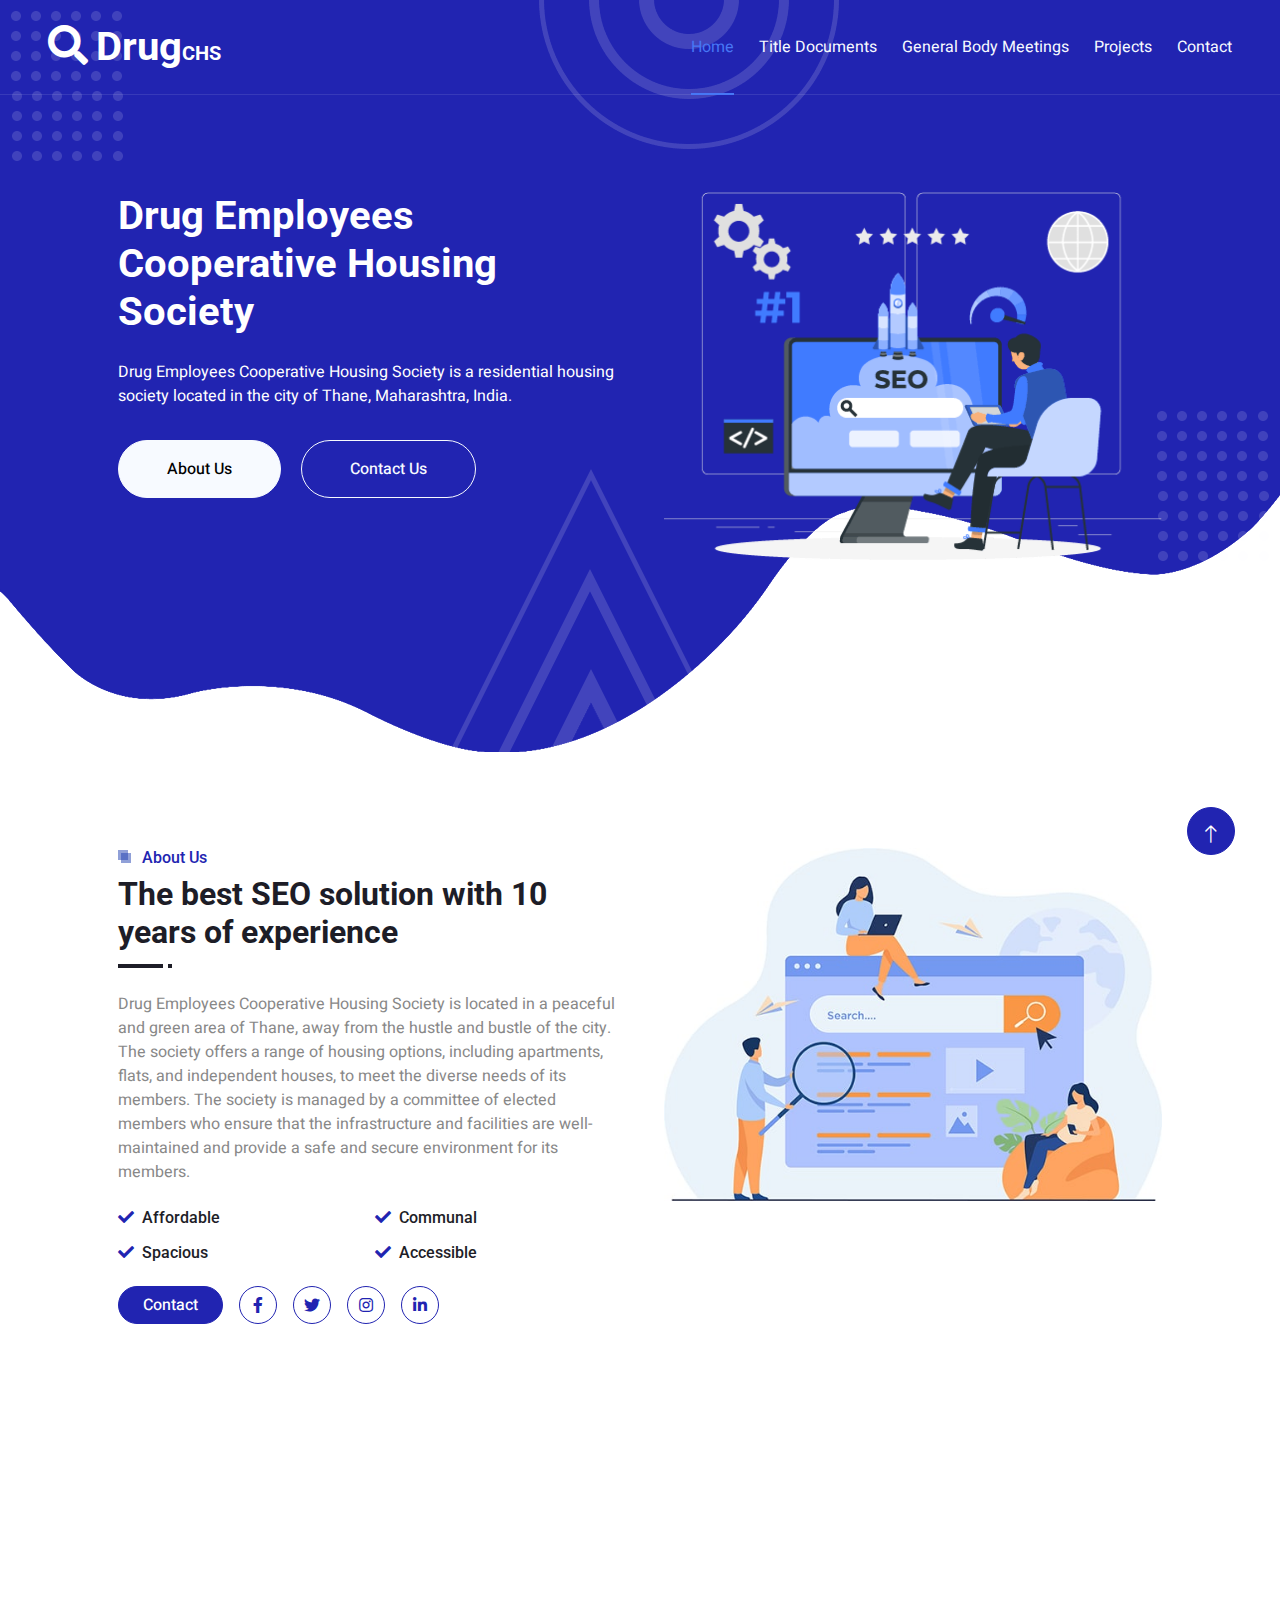
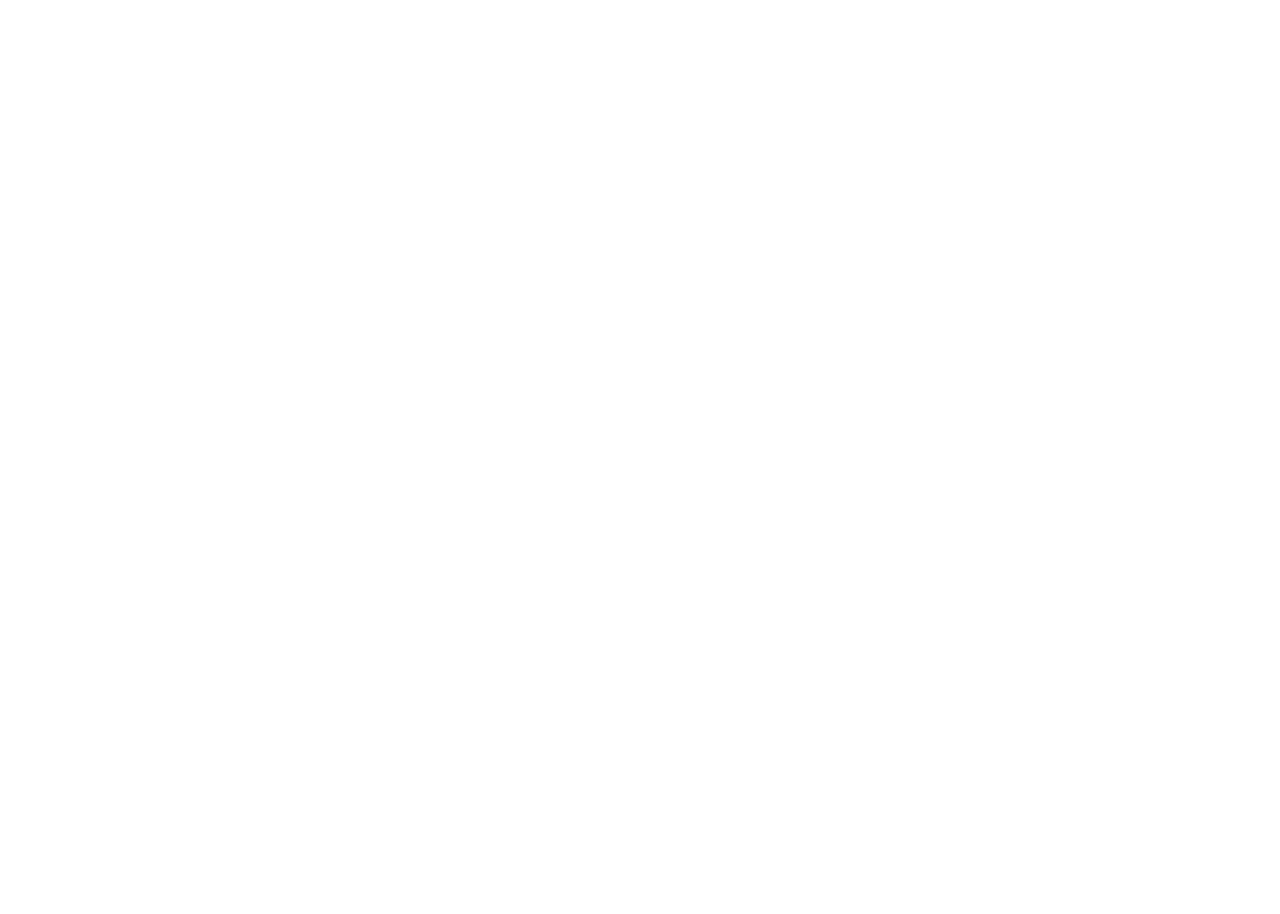
==== index.html @ ee4dd3ac "Initial commit" ====
<!DOCTYPE html>
<html lang="en">

<head>
    <meta charset="utf-8">
    <title>Drug Employees CHS</title>
    <meta content="width=device-width, initial-scale=1.0" name="viewport">
    <meta content="" name="keywords">
    <meta content="" name="description">

    <!-- Favicon -->
    <link href="img/favicon.ico" rel="icon">

    <!-- Google Web Fonts -->
    <link rel="preconnect" href="https://fonts.googleapis.com">
    <link rel="preconnect" href="https://fonts.gstatic.com" crossorigin>
    <link href="https://fonts.googleapis.com/css2?family=Heebo:wght@400;500&family=Roboto:wght@400;500;700&display=swap" rel="stylesheet">

    <!-- Icon Font Stylesheet -->
    <link href="https://cdnjs.cloudflare.com/ajax/libs/font-awesome/5.10.0/css/all.min.css" rel="stylesheet">
    <link href="https://cdn.jsdelivr.net/npm/bootstrap-icons@1.4.1/font/bootstrap-icons.css" rel="stylesheet">

    <!-- Libraries Stylesheet -->
    <link href="lib/animate/animate.min.css" rel="stylesheet">
    <link href="lib/owlcarousel/assets/owl.carousel.min.css" rel="stylesheet">
    <link href="lib/lightbox/css/lightbox.min.css" rel="stylesheet">

    <!-- Customized Bootstrap Stylesheet -->
    <link href="css/bootstrap.min.css" rel="stylesheet">

    <!-- Template Stylesheet -->
    <link href="css/style.css" rel="stylesheet">
</head>

<body>
    <div class="container-xxl bg-white p-0">
        <!-- Spinner Start -->
        <div id="spinner" class="show bg-white position-fixed translate-middle w-100 vh-100 top-50 start-50 d-flex align-items-center justify-content-center">
            <div class="spinner-grow text-primary" style="width: 3rem; height: 3rem;" role="status">
                <span class="sr-only">Loading...</span>
            </div>
        </div>
        <!-- Spinner End -->


        <!-- Navbar & Hero Start -->
        <div class="container-xxl position-relative p-0">
            <nav class="navbar navbar-expand-lg navbar-light px-4 px-lg-5 py-3 py-lg-0">
                <a href="" class="navbar-brand p-0">
                    <h1 class="m-0"><i class="fa fa-search me-2"></i>Drug<span class="fs-5">CHS</span></h1>
                    <!-- <img src="img/logo.png" alt="Logo"> -->
                </a>
                <button class="navbar-toggler" type="button" data-bs-toggle="collapse" data-bs-target="#navbarCollapse">
                    <span class="fa fa-bars"></span>
                </button>
                <div class="collapse navbar-collapse" id="navbarCollapse">
                    <div class="navbar-nav ms-auto py-0">
                        <a href="index.html" class="nav-item nav-link active">Home</a>
                        <a href="titledocs.html" class="nav-item nav-link">Title Documents</a>
                        <a href="generalBodyMeetings.html" class="nav-item nav-link">General Body Meetings</a>
                        <a href="projects.html" class="nav-item nav-link">Projects</a>
                        <a href="contact.html" class="nav-item nav-link">Contact</a>
                    </div>
                </div>
            </nav>

            <div class="container-xxl py-5 bg-primary hero-header mb-5">
                <div class="container my-5 py-5 px-lg-5">
                    <div class="row g-5 py-5">
                        <div class="col-lg-6 text-center text-lg-start">
                            <h1 class="text-white mb-4 animated zoomIn">Drug Employees Cooperative Housing Society</h1>
                            <p class="text-white pb-3 animated zoomIn">Drug Employees Cooperative Housing Society is a residential housing society located in the city of Thane, Maharashtra, India.</p>
                            <a href="#about" class="btn btn-light py-sm-3 px-sm-5 rounded-pill me-3 animated slideInLeft">About Us</a>
                            <a href="contact.html" class="btn btn-outline-light py-sm-3 px-sm-5 rounded-pill animated slideInRight">Contact Us</a>
                        </div>
                        <div class="col-lg-6 text-center text-lg-start">
                            <img class="img-fluid" src="img/hero.png" alt="">
                        </div>
                    </div>
                </div>
            </div>
        </div>
        <!-- Navbar & Hero End -->

        <!-- About Start -->
        <div class="container-xxl py-5" id="about">
            <div class="container px-lg-5">
                <div class="row g-5">
                    <div class="col-lg-6 wow fadeInUp" data-wow-delay="0.1s">
                        <div class="section-title position-relative mb-4 pb-2">
                            <h6 class="position-relative text-primary ps-4">About Us</h6>
                            <h2 class="mt-2">The best SEO solution with 10 years of experience</h2>
                        </div>
                        <p class="mb-4">
                            Drug Employees Cooperative Housing Society is located in a peaceful and green area of Thane, away from the hustle and bustle of the city. The society offers a range of housing options, including apartments, flats, and independent houses, to meet the diverse
                            needs of its members. The society is managed by a committee of elected members who ensure that the infrastructure and facilities are well-maintained and provide a safe and secure environment for its members.
                        </p>
                        <div class="row g-3">
                            <div class="col-sm-6">
                                <h6 class="mb-3"><i class="fa fa-check text-primary me-2"></i>Affordable</h6>
                                <h6 class="mb-0"><i class="fa fa-check text-primary me-2"></i>Spacious</h6>
                            </div>
                            <div class="col-sm-6">
                                <h6 class="mb-3"><i class="fa fa-check text-primary me-2"></i>Communal</h6>
                                <h6 class="mb-0"><i class="fa fa-check text-primary me-2"></i>Accessible</h6>
                            </div>
                        </div>
                        <div class="d-flex align-items-center mt-4">
                            <a class="btn btn-primary rounded-pill px-4 me-3" href="contact.html">Contact</a>
                            <a class="btn btn-outline-primary btn-square me-3" href=""><i class="fab fa-facebook-f"></i></a>
                            <a class="btn btn-outline-primary btn-square me-3" href=""><i class="fab fa-twitter"></i></a>
                            <a class="btn btn-outline-primary btn-square me-3" href=""><i class="fab fa-instagram"></i></a>
                            <a class="btn btn-outline-primary btn-square" href=""><i class="fab fa-linkedin-in"></i></a>
                        </div>
                    </div>
                    <div class="col-lg-6">
                        <img class="img-fluid wow zoomIn" data-wow-delay="0.5s" src="img/about.jpg">
                    </div>
                </div>
            </div>
        </div>
        <!-- About End -->

        <!-- Testimonial Start -->
        <div class="container-xxl bg-primary testimonial py-5 my-5 wow fadeInUp" data-wow-delay="0.1s">
            <div class="container py-5 px-lg-5">
                <div class="owl-carousel testimonial-carousel">
                    <div class="testimonial-item bg-transparent border rounded text-white p-4 image" style="height: 350px;">
                        <img class="rounded" src="img/housing/house1.jpeg" alt="house1" height="300px">
                    </div>
                    <div class="testimonial-item bg-transparent border rounded text-white p-4 image" style="height: 350px;">
                        <img class="rounded" src="img/housing/house2.jpeg" alt="house2" height="300px">
                    </div>
                    <div class="testimonial-item bg-transparent border rounded text-white p-4 image" style="height: 350px;">
                        <img class="rounded" src="img/housing/house3.jpeg" alt="house3" height="300px">
                    </div>
                    <div class="testimonial-item bg-transparent border rounded text-white p-4 image" style="height: 350px;">
                        <img class="rounded" src="img/housing/house4.jpeg" alt="house4" height="300px">
                    </div>
                    <div class="testimonial-item bg-transparent border rounded text-white p-4 image" style="height: 350px;">
                        <img class="rounded" src="img/housing/house5.jpeg" alt="house5" height="300px">
                    </div>
                    <div class="testimonial-item bg-transparent border rounded text-white p-4 image" style="height: 350px;">
                        <img class="rounded" src="img/housing/house6.jpeg" alt="house6" height="300px">
                    </div>
                    <div class="testimonial-item bg-transparent border rounded text-white p-4 image" style="height: 350px;">
                        <img class="rounded" src="img/housing/house7.jpeg" alt="house7" height="300px">
                    </div>
                    <div class="testimonial-item bg-transparent border rounded text-white p-4 image" style="height: 350px;">
                        <img class="rounded" src="img/housing/house8.jpeg" alt="house8" height="300px">
                    </div>
                    <div class="testimonial-item bg-transparent border rounded text-white p-4 image" style="height: 350px;">
                        <img class="rounded" src="img/housing/house9.jpeg" alt="house9" height="300px">
                    </div>
                    <div class="testimonial-item bg-transparent border rounded text-white p-4 image" style="height: 350px;">
                        <img class="rounded" src="img/housing/house10.jpeg" alt="house10" height="300px">
                    </div>
                    <div class="testimonial-item bg-transparent border rounded text-white p-4 image" style="height: 350px;">
                        <img class="rounded" src="img/housing/house11.jpeg" alt="house11" height="300px">
                    </div>
                    <div class="testimonial-item bg-transparent border rounded text-white p-4 image" style="height: 350px;">
                        <img class="rounded" src="img/housing/house12.jpeg" alt="house12" height="300px">
                    </div>
                </div>
            </div>
        </div>
        <!-- Testimonial End -->

        <!-- Footer Start -->
        <div class="container-fluid bg-primary text-light footer mt-5 pt-5 wow fadeIn" data-wow-delay="0.1s">
            <div class="container py-5 px-lg-5">
                <div class="row g-5">
                    <div class="col-md-6 col-lg-3">
                        <h5 class="text-white mb-4">Get In Touch</h5>
                        <p><i class="fa fa-map-marker-alt me-3"></i>Drug Employees CHSL, Thane 1st Pokhran Road, Jekegram P.O. Thane (W) 400606</p>
                        <p><i class="fa fa-phone-alt me-3"></i>+91 8850503260</p>
                        <p><i class="fa fa-envelope me-3"></i>drugchs1983@gmail.com</p>
                        <div class="d-flex pt-2">
                            <a class="btn btn-outline-light btn-social" href=""><i class="fab fa-twitter"></i></a>
                            <a class="btn btn-outline-light btn-social" href=""><i class="fab fa-facebook-f"></i></a>
                            <a class="btn btn-outline-light btn-social" href=""><i class="fab fa-youtube"></i></a>
                            <a class="btn btn-outline-light btn-social" href=""><i class="fab fa-instagram"></i></a>
                            <a class="btn btn-outline-light btn-social" href=""><i class="fab fa-linkedin-in"></i></a>
                        </div>
                    </div>
                    <div class="col-md-6 col-lg-3">
                        <h5 class="text-white mb-4">Popular Link</h5>
                        <a class="btn btn-link" href="index.html">Home</a>
                        <a class="btn btn-link" href="titledocs.html">Title Documents</a>
                        <a class="btn btn-link" href="generalBodyMeetings.html">General Body Meetings</a>
                        <a class="btn btn-link" href="projects.html">Projects</a>
                        <a class="btn btn-link" href="contact.html">Contact Us</a>
                    </div>
                    <div class="col-md-6 col-lg-3">
                        <h5 class="text-white mb-4">Photo Gallery</h5>
                        <div class="row g-2">
                            <div class="col-4">
                                <img class="img-fluid" src="img/housing/house1.jpeg" alt="Image">
                            </div>
                            <div class="col-4">
                                <img class="img-fluid" src="img/housing/house7.jpeg" alt="Image">
                            </div>
                            <div class="col-4">
                                <img class="img-fluid" src="img/housing/house3.jpeg" alt="Image">
                            </div>
                            <div class="col-4">
                                <img class="img-fluid" src="img/housing/house8.jpeg" alt="Image">
                            </div>
                            <div class="col-4">
                                <img class="img-fluid" src="img/housing/house5.jpeg" alt="Image">
                            </div>
                            <div class="col-4">
                                <img class="img-fluid" src="img/housing/house6.jpeg" alt="Image">
                            </div>
                        </div>
                    </div>
                </div>
            </div>
            <div class="container px-lg-5">
                <div class="copyright">
                    <div class="row">
                        <div class="col-md-6 text-center text-md-start mb-3 mb-md-0">
                            &copy; <a class="border-bottom" href="#">drugemployeeschs.com</a> , All Right Reserved. Designed By <a class="border-bottom" href="https://www.omkarbabrekar.com/">Omkar Babrekar</a>
                        </div>

                    </div>
                </div>
            </div>
        </div>
        <!-- Footer End -->


        <!-- Back to Top -->
        <a href="#" class="btn btn-lg btn-primary btn-lg-square back-to-top pt-2"><i class="bi bi-arrow-up"></i></a>
    </div>

    <!-- JavaScript Libraries -->
    <script src="https://code.jquery.com/jquery-3.4.1.min.js"></script>
    <script src="https://cdn.jsdelivr.net/npm/bootstrap@5.0.0/dist/js/bootstrap.bundle.min.js"></script>
    <script src="lib/wow/wow.min.js"></script>
    <script src="lib/easing/easing.min.js"></script>
    <script src="lib/waypoints/waypoints.min.js"></script>
    <script src="lib/owlcarousel/owl.carousel.min.js"></script>
    <script src="lib/isotope/isotope.pkgd.min.js"></script>
    <script src="lib/lightbox/js/lightbox.min.js"></script>

    <!-- Template Javascript -->
    <script src="js/main.js"></script>
</body>

</html>
---- css/style.css ----
/********** Template CSS **********/

:root {
    --primary: #2124B1;
    --secondary: #4777F5;
    --light: #F7FAFF;
    --dark: #1D1D27;
}


/*** Spinner ***/

#spinner {
    opacity: 0;
    visibility: hidden;
    transition: opacity .5s ease-out, visibility 0s linear .5s;
    z-index: 99999;
}

#spinner.show {
    transition: opacity .5s ease-out, visibility 0s linear 0s;
    visibility: visible;
    opacity: 1;
}

.back-to-top {
    position: fixed;
    display: none;
    right: 45px;
    bottom: 45px;
    z-index: 99;
}


/*** Heading ***/

h1,
h2,
h3,
.fw-bold {
    font-weight: 700 !important;
}

h4,
h5,
h6,
.fw-medium {
    font-weight: 500 !important;
}


/*** Button ***/

.btn {
    font-weight: 500;
    transition: .5s;
}

.btn-square {
    width: 38px;
    height: 38px;
}

.btn-sm-square {
    width: 32px;
    height: 32px;
}

.btn-lg-square {
    width: 48px;
    height: 48px;
}

.btn-square,
.btn-sm-square,
.btn-lg-square {
    padding: 0;
    display: flex;
    align-items: center;
    justify-content: center;
    font-weight: normal;
    border-radius: 50px;
}


/*** Navbar ***/

.navbar-light .navbar-nav .nav-link {
    position: relative;
    margin-left: 25px;
    padding: 35px 0;
    color: var(--light) !important;
    outline: none;
    transition: .5s;
}

.sticky-top.navbar-light .navbar-nav .nav-link {
    padding: 20px 0;
    color: var(--dark) !important;
}

.navbar-light .navbar-nav .nav-link:hover,
.navbar-light .navbar-nav .nav-link.active {
    color: var(--secondary) !important;
}

.navbar-light .navbar-brand h1 {
    color: #FFFFFF;
}

.navbar-light .navbar-brand img {
    max-height: 60px;
    transition: .5s;
}

.sticky-top.navbar-light .navbar-brand img {
    max-height: 45px;
}

@media (max-width: 991.98px) {
    .sticky-top.navbar-light {
        position: relative;
        background: #FFFFFF;
    }
    .navbar-light .navbar-collapse {
        margin-top: 15px;
        border-top: 1px solid #DDDDDD;
    }
    .navbar-light .navbar-nav .nav-link,
    .sticky-top.navbar-light .navbar-nav .nav-link {
        padding: 10px 0;
        margin-left: 0;
        color: var(--dark) !important;
    }
    .navbar-light .navbar-brand h1 {
        color: var(--primary);
    }
    .navbar-light .navbar-brand img {
        max-height: 45px;
    }
}

@media (min-width: 992px) {
    .navbar-light {
        position: absolute;
        width: 100%;
        top: 0;
        left: 0;
        border-bottom: 1px solid rgba(256, 256, 256, .1);
        z-index: 999;
    }
    .sticky-top.navbar-light {
        position: fixed;
        background: #FFFFFF;
    }
    .navbar-light .navbar-nav .nav-link::before {
        position: absolute;
        content: "";
        width: 0;
        height: 2px;
        bottom: -1px;
        left: 50%;
        background: var(--secondary);
        transition: .5s;
    }
    .navbar-light .navbar-nav .nav-link:hover::before,
    .navbar-light .navbar-nav .nav-link.active::before {
        width: 100%;
        left: 0;
    }
    .navbar-light .navbar-nav .nav-link.nav-contact::before {
        display: none;
    }
    .sticky-top.navbar-light .navbar-brand h1 {
        color: var(--primary);
    }
}


/*** Hero Header ***/

.hero-header {
    background: url(../img/bg-dot.png), url(../img/bg-dot.png), url(../img/bg-round.png), url(../img/bg-tree.png), url(../img/bg-bottom-hero.png);
    background-position: 10px 10px, bottom 190px right 10px, left 55% top -1px, left 45% bottom -1px, center bottom -1px;
    background-repeat: no-repeat;
}


/*** Section Title ***/

.section-title::before {
    position: absolute;
    content: "";
    width: 45px;
    height: 4px;
    bottom: 0;
    left: 0;
    background: var(--dark);
}

.section-title::after {
    position: absolute;
    content: "";
    width: 4px;
    height: 4px;
    bottom: 0;
    left: 50px;
    background: var(--dark);
}

.section-title.text-center::before {
    left: 50%;
    margin-left: -25px;
}

.section-title.text-center::after {
    left: 50%;
    margin-left: 25px;
}

.section-title h6::before,
.section-title h6::after {
    position: absolute;
    content: "";
    width: 10px;
    height: 10px;
    top: 2px;
    left: 0;
    background: rgba(33, 66, 177, .5);
}

.section-title h6::after {
    top: 5px;
    left: 3px;
}


/*** Service ***/

.service-item {
    position: relative;
    height: 350px;
    padding: 30px 25px;
    background: #FFFFFF;
    box-shadow: 0 0 45px rgba(0, 0, 0, .08);
    transition: .5s;
}

.service-item:hover {
    background: var(--primary);
}

.service-item .service-icon {
    margin: 0 auto 20px auto;
    width: 90px;
    height: 90px;
    display: flex;
    align-items: center;
    justify-content: center;
    color: var(--light);
    background: url(../img/icon-shape-primary.png) center center no-repeat;
    transition: .5s;
}

.service-item:hover .service-icon {
    color: var(--primary);
    background: url(../img/icon-shape-white.png);
}

.service-item h5,
.service-item p {
    transition: .5s;
}

.service-item:hover h5,
.service-item:hover p {
    color: var(--light);
}

.service-item a.btn {
    position: relative;
    display: flex;
    color: var(--primary);
    transition: .5s;
    z-index: 1;
}

.service-item:hover a.btn {
    color: var(--primary);
}

.service-item a.btn::before {
    position: absolute;
    content: "";
    width: 35px;
    height: 35px;
    top: 0;
    left: 0;
    border-radius: 35px;
    background: #DDDDDD;
    transition: .5s;
    z-index: -1;
}

.service-item:hover a.btn::before {
    width: 100%;
    background: var(--light);
}


/*** Testimonial ***/

.newsletter,
.testimonial {
    background: url(../img/bg-top.png), url(../img/bg-bottom.png);
    background-position: left top, right bottom;
    background-repeat: no-repeat;
}

.testimonial-carousel .owl-item .testimonial-item,
.testimonial-carousel .owl-item.center .testimonial-item * {
    transition: .5s;
}

.testimonial-carousel .owl-item.center .testimonial-item {
    background: var(--light) !important;
    border-color: var(--light);
}

.testimonial-carousel .owl-item.center .testimonial-item * {
    color: #888888;
}

.testimonial-carousel .owl-item.center .testimonial-item i {
    color: var(--primary) !important;
}

.testimonial-carousel .owl-item.center .testimonial-item h6 {
    color: var(--dark) !important;
}


/*** Team ***/

.team-item {
    position: relative;
    transition: .5s;
    z-index: 1;
}

.team-item::after {
    position: absolute;
    content: "";
    top: 3rem;
    right: 3rem;
    bottom: 0;
    left: 0;
    border-radius: 10px;
    background: #FFFFFF;
    box-shadow: 0 0 45px rgba(0, 0, 0, .1);
    transition: .5s;
    z-index: -1;
}

.team-item:hover::after {
    background: var(--primary);
}

.team-item h5,
.team-item small {
    transition: .5s;
}

.team-item:hover h5,
.team-item:hover small {
    color: var(--light);
}


/*** Project Portfolio ***/

#portfolio-flters .btn {
    position: relative;
    display: inline-block;
    margin: 10px 4px 0 4px;
    transition: .5s;
}

#portfolio-flters .btn::after {
    position: absolute;
    content: "";
    right: -1px;
    bottom: -1px;
    border-left: 20px solid transparent;
    border-right: 0 solid transparent;
    border-bottom: 50px solid #FFFFFF;
}

#portfolio-flters .btn:hover,
#portfolio-flters .btn.active {
    color: var(--light);
    background: var(--primary);
}

.portfolio-overlay {
    position: absolute;
    display: flex;
    flex-direction: column;
    justify-content: center;
    width: 100%;
    height: 100%;
    padding: 30px;
    top: 0;
    left: 0;
    background: var(--primary);
    transition: .5s;
    z-index: 1;
    opacity: 0;
}

.portfolio-item:hover .portfolio-overlay {
    opacity: 1;
}

.portfolio-item .btn {
    position: absolute;
    width: 90px;
    height: 90px;
    top: 0px;
    right: 0px;
    display: flex;
    align-items: center;
    justify-content: center;
    background: url(../img/icon-shape-white.png) center center no-repeat;
    border: none;
    transition: .5s;
    opacity: 0;
    z-index: 2;
}

.portfolio-item:hover .btn {
    opacity: 1;
    transition-delay: .15s;
}


/*** Footer ***/

.footer {
    background: url(../img/footer.png) center center no-repeat;
    background-size: contain;
}

.footer .btn.btn-social {
    margin-right: 5px;
    width: 40px;
    height: 40px;
    display: flex;
    align-items: center;
    justify-content: center;
    color: var(--light);
    border: 1px solid rgba(256, 256, 256, .1);
    border-radius: 40px;
    transition: .3s;
}

.footer .btn.btn-social:hover {
    color: var(--primary);
}

.footer .btn.btn-link {
    display: block;
    margin-bottom: 10px;
    padding: 0;
    text-align: left;
    color: var(--light);
    font-weight: normal;
    transition: .3s;
}

.footer .btn.btn-link::before {
    position: relative;
    content: "\f105";
    font-family: "Font Awesome 5 Free";
    font-weight: 900;
    margin-right: 10px;
}

.footer .btn.btn-link:hover {
    letter-spacing: 1px;
    box-shadow: none;
}

.footer .copyright {
    padding: 25px 0;
    font-size: 14px;
    border-top: 1px solid rgba(256, 256, 256, .1);
}

.footer .copyright a {
    color: var(--light);
}

.footer .footer-menu a {
    margin-right: 15px;
    padding-right: 15px;
    border-right: 1px solid rgba(255, 255, 255, .1);
}

.footer .footer-menu a:last-child {
    margin-right: 0;
    padding-right: 0;
    border-right: none;
}
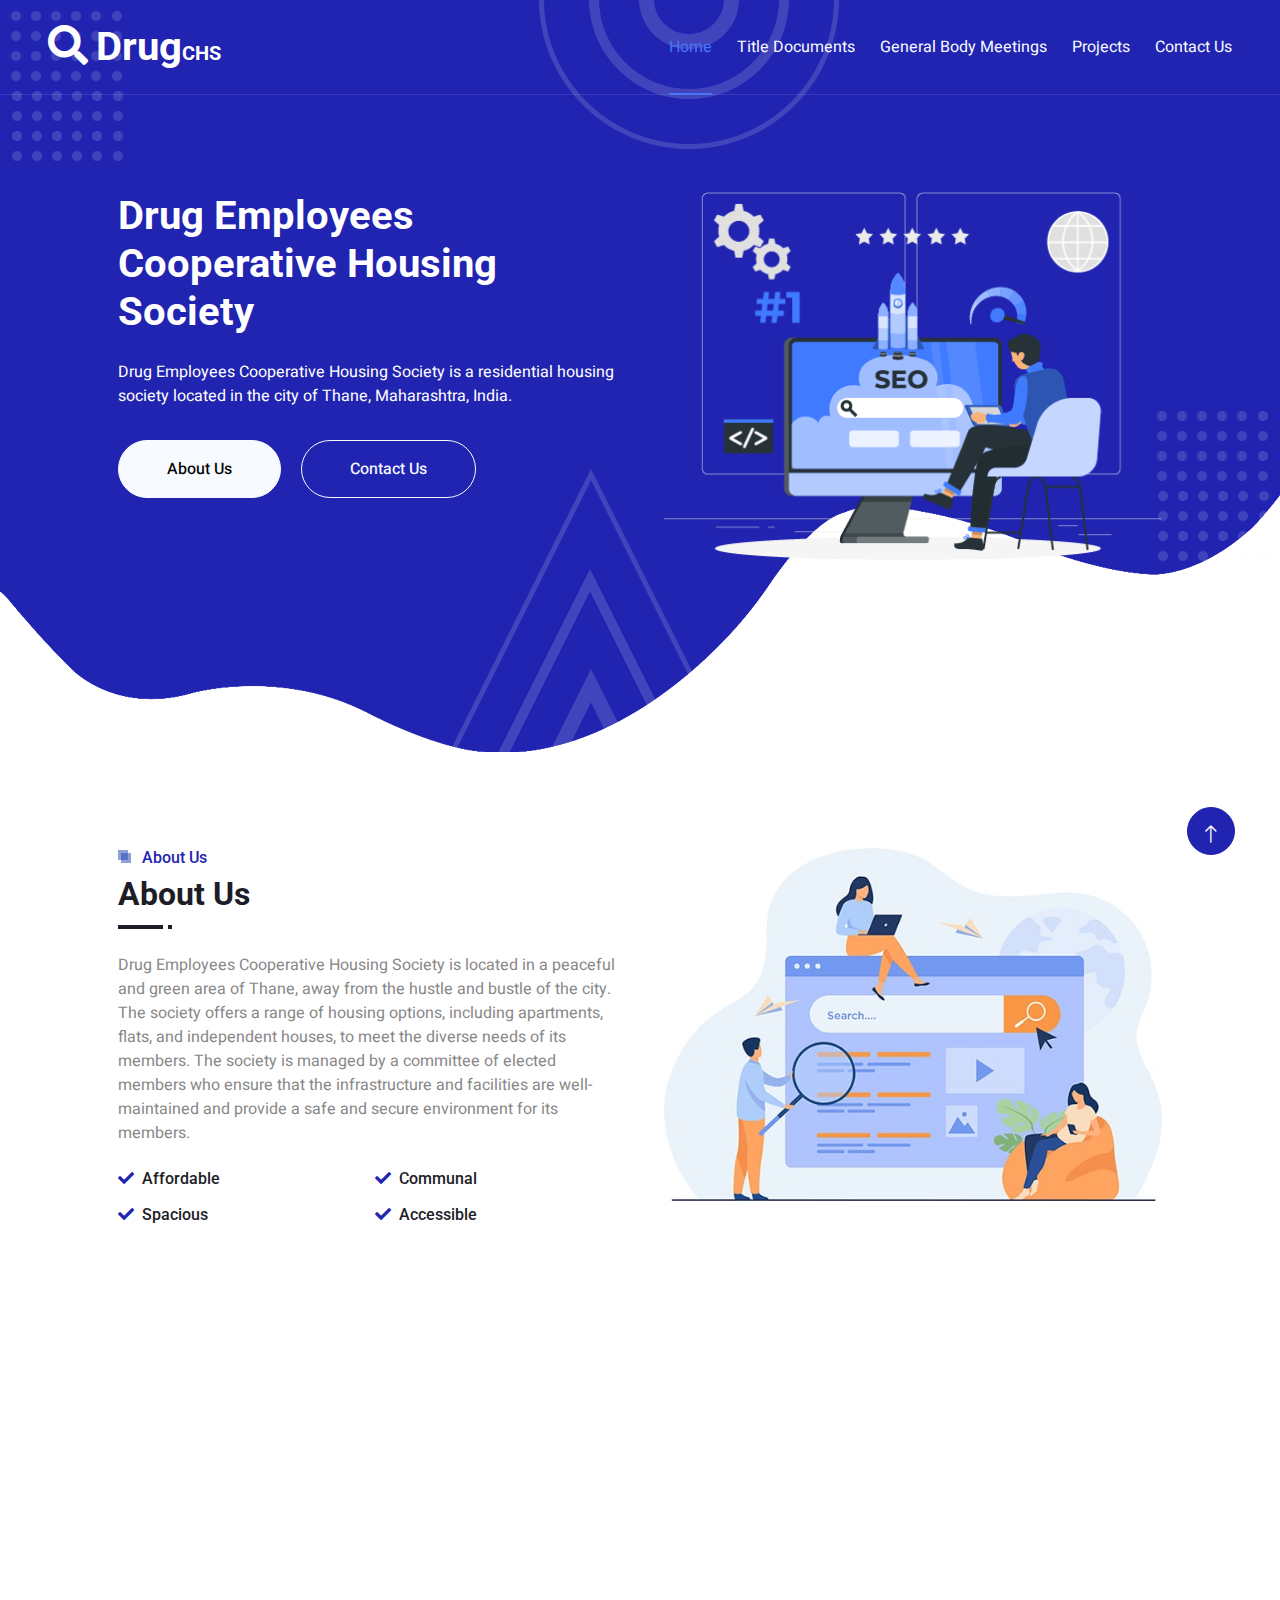
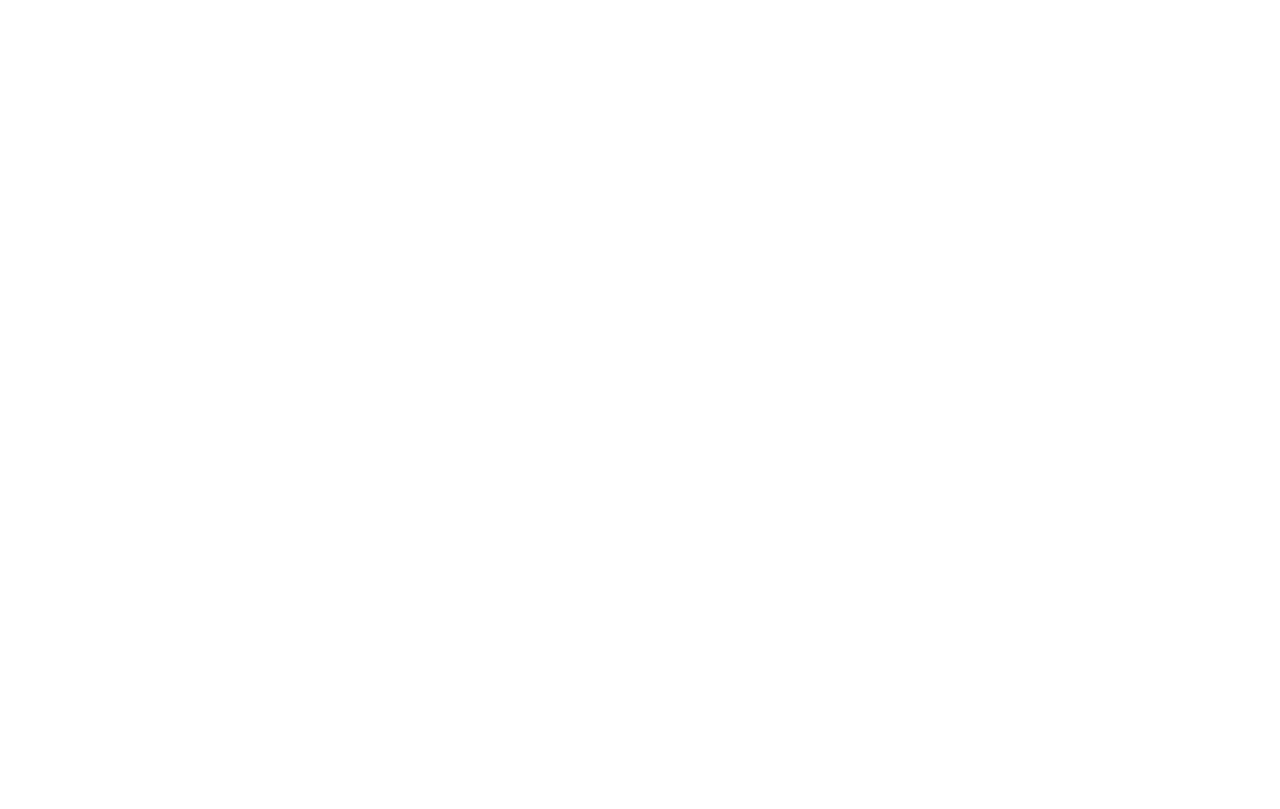
==== commit dfcc926e: "Second Iteration" ====
--- a/index.html
+++ b/index.html
@@ -59,7 +59,7 @@
                         <a href="titledocs.html" class="nav-item nav-link">Title Documents</a>
                         <a href="generalBodyMeetings.html" class="nav-item nav-link">General Body Meetings</a>
                         <a href="projects.html" class="nav-item nav-link">Projects</a>
-                        <a href="contact.html" class="nav-item nav-link">Contact</a>
+                        <a href="contact.html" class="nav-item nav-link">Contact Us</a>
                     </div>
                 </div>
             </nav>
@@ -89,7 +89,7 @@
                     <div class="col-lg-6 wow fadeInUp" data-wow-delay="0.1s">
                         <div class="section-title position-relative mb-4 pb-2">
                             <h6 class="position-relative text-primary ps-4">About Us</h6>
-                            <h2 class="mt-2">The best SEO solution with 10 years of experience</h2>
+                            <h2 class="mt-2">About Us</h2>
                         </div>
                         <p class="mb-4">
                             Drug Employees Cooperative Housing Society is located in a peaceful and green area of Thane, away from the hustle and bustle of the city. The society offers a range of housing options, including apartments, flats, and independent houses, to meet the diverse
@@ -105,13 +105,13 @@
                                 <h6 class="mb-0"><i class="fa fa-check text-primary me-2"></i>Accessible</h6>
                             </div>
                         </div>
-                        <div class="d-flex align-items-center mt-4">
+                        <!-- <div class="d-flex align-items-center mt-4">
                             <a class="btn btn-primary rounded-pill px-4 me-3" href="contact.html">Contact</a>
                             <a class="btn btn-outline-primary btn-square me-3" href=""><i class="fab fa-facebook-f"></i></a>
                             <a class="btn btn-outline-primary btn-square me-3" href=""><i class="fab fa-twitter"></i></a>
                             <a class="btn btn-outline-primary btn-square me-3" href=""><i class="fab fa-instagram"></i></a>
                             <a class="btn btn-outline-primary btn-square" href=""><i class="fab fa-linkedin-in"></i></a>
-                        </div>
+                        </div> -->
                     </div>
                     <div class="col-lg-6">
                         <img class="img-fluid wow zoomIn" data-wow-delay="0.5s" src="img/about.jpg">
@@ -125,94 +125,83 @@
         <div class="container-xxl bg-primary testimonial py-5 my-5 wow fadeInUp" data-wow-delay="0.1s">
             <div class="container py-5 px-lg-5">
                 <div class="owl-carousel testimonial-carousel">
-                    <div class="testimonial-item bg-transparent border rounded text-white p-4 image" style="height: 350px;">
-                        <img class="rounded" src="img/housing/house1.jpeg" alt="house1" height="300px">
-                    </div>
-                    <div class="testimonial-item bg-transparent border rounded text-white p-4 image" style="height: 350px;">
-                        <img class="rounded" src="img/housing/house2.jpeg" alt="house2" height="300px">
-                    </div>
-                    <div class="testimonial-item bg-transparent border rounded text-white p-4 image" style="height: 350px;">
-                        <img class="rounded" src="img/housing/house3.jpeg" alt="house3" height="300px">
-                    </div>
-                    <div class="testimonial-item bg-transparent border rounded text-white p-4 image" style="height: 350px;">
-                        <img class="rounded" src="img/housing/house4.jpeg" alt="house4" height="300px">
-                    </div>
-                    <div class="testimonial-item bg-transparent border rounded text-white p-4 image" style="height: 350px;">
-                        <img class="rounded" src="img/housing/house5.jpeg" alt="house5" height="300px">
-                    </div>
-                    <div class="testimonial-item bg-transparent border rounded text-white p-4 image" style="height: 350px;">
-                        <img class="rounded" src="img/housing/house6.jpeg" alt="house6" height="300px">
-                    </div>
-                    <div class="testimonial-item bg-transparent border rounded text-white p-4 image" style="height: 350px;">
-                        <img class="rounded" src="img/housing/house7.jpeg" alt="house7" height="300px">
-                    </div>
-                    <div class="testimonial-item bg-transparent border rounded text-white p-4 image" style="height: 350px;">
-                        <img class="rounded" src="img/housing/house8.jpeg" alt="house8" height="300px">
-                    </div>
-                    <div class="testimonial-item bg-transparent border rounded text-white p-4 image" style="height: 350px;">
-                        <img class="rounded" src="img/housing/house9.jpeg" alt="house9" height="300px">
-                    </div>
-                    <div class="testimonial-item bg-transparent border rounded text-white p-4 image" style="height: 350px;">
-                        <img class="rounded" src="img/housing/house10.jpeg" alt="house10" height="300px">
-                    </div>
-                    <div class="testimonial-item bg-transparent border rounded text-white p-4 image" style="height: 350px;">
-                        <img class="rounded" src="img/housing/house11.jpeg" alt="house11" height="300px">
-                    </div>
-                    <div class="testimonial-item bg-transparent border rounded text-white p-4 image" style="height: 350px;">
-                        <img class="rounded" src="img/housing/house12.jpeg" alt="house12" height="300px">
+                    <div class="testimonial-item bg-transparent border rounded text-white p-4 image" style="height: 400px;">
+                        <img class="rounded image-item" src="img/housing/house1.jpeg" alt="house1" height="350px">
+                    </div>
+                    <div class="testimonial-item bg-transparent border rounded text-white p-4 image" style="height: 400px;">
+                        <img class="rounded image-item" src="img/housing/house2.jpeg" alt="house2" height="350px">
+                    </div>
+                    <div class="testimonial-item bg-transparent border rounded text-white p-4 image" style="height: 400px;">
+                        <img class="rounded image-item" src="img/housing/house3.jpeg" alt="house3" height="350px">
+                    </div>
+                    <div class="testimonial-item bg-transparent border rounded text-white p-4 image" style="height: 400px;">
+                        <img class="rounded image-item" src="img/housing/house4.jpeg" alt="house4" height="350px">
+                    </div>
+                    <div class="testimonial-item bg-transparent border rounded text-white p-4 image" style="height: 400px;">
+                        <img class="rounded image-item" src="img/housing/house5.jpeg" alt="house5" height="350px">
+                    </div>
+                    <div class="testimonial-item bg-transparent border rounded text-white p-4 image" style="height: 400px;">
+                        <img class="rounded image-item" src="img/housing/house6.jpeg" alt="house6" height="350px">
+                    </div>
+                    <div class="testimonial-item bg-transparent border rounded text-white p-4 image" style="height: 400px;">
+                        <img class="rounded image-item" src="img/housing/house7.jpeg" alt="house7" height="350px">
+                    </div>
+                    <div class="testimonial-item bg-transparent border rounded text-white p-4 image" style="height: 400px;">
+                        <img class="rounded image-item" src="img/housing/house8.jpeg" alt="house8" height="350px">
+                    </div>
+                    <div class="testimonial-item bg-transparent border rounded text-white p-4 image" style="height: 400px;">
+                        <img class="rounded image-item" src="img/housing/house9.jpeg" alt="house9" height="350px">
+                    </div>
+                    <div class="testimonial-item bg-transparent border rounded text-white p-4 image" style="height: 400px;">
+                        <img class="rounded image-item" src="img/housing/house10.jpeg" alt="house10" height="350px">
+                    </div>
+                    <div class="testimonial-item bg-transparent border rounded text-white p-4 image" style="height: 400px;">
+                        <img class="rounded image-item" src="img/housing/house11.jpeg" alt="house11" height="350px">
+                    </div>
+                    <div class="testimonial-item bg-transparent border rounded text-white p-4 image" style="height: 400px;">
+                        <img class="rounded image-item" src="img/housing/house12.jpeg" alt="house12" height="350px">
                     </div>
                 </div>
             </div>
         </div>
         <!-- Testimonial End -->
+
+        <div id="myModal" class="modal">
+
+            <!-- The Close Button -->
+            <span class="close">&times;</span>
+
+            <!-- Modal Content (The Image) -->
+            <img class="modal-content" id="img01">
+
+            <!-- Modal Caption (Image Text) -->
+            <!-- <div id="caption"></div> -->
+        </div>
 
         <!-- Footer Start -->
         <div class="container-fluid bg-primary text-light footer mt-5 pt-5 wow fadeIn" data-wow-delay="0.1s">
             <div class="container py-5 px-lg-5">
                 <div class="row g-5">
-                    <div class="col-md-6 col-lg-3">
+                    <div class="col-md-6 col-lg-6">
                         <h5 class="text-white mb-4">Get In Touch</h5>
                         <p><i class="fa fa-map-marker-alt me-3"></i>Drug Employees CHSL, Thane 1st Pokhran Road, Jekegram P.O. Thane (W) 400606</p>
-                        <p><i class="fa fa-phone-alt me-3"></i>+91 8850503260</p>
-                        <p><i class="fa fa-envelope me-3"></i>drugchs1983@gmail.com</p>
-                        <div class="d-flex pt-2">
+                        <p><i class="fa fa-phone-alt me-3"></i><a style="color: white;" href="tel:+918850503260">+91 8850503260</a></p>
+                        <p><i class="fa fa-envelope me-3"></i><a style="color: white;" href="mailto:drugchs1983@gmail.com">drugchs1983@gmail.com</a></p>
+                        <!-- <div class="d-flex pt-2">
                             <a class="btn btn-outline-light btn-social" href=""><i class="fab fa-twitter"></i></a>
                             <a class="btn btn-outline-light btn-social" href=""><i class="fab fa-facebook-f"></i></a>
                             <a class="btn btn-outline-light btn-social" href=""><i class="fab fa-youtube"></i></a>
                             <a class="btn btn-outline-light btn-social" href=""><i class="fab fa-instagram"></i></a>
                             <a class="btn btn-outline-light btn-social" href=""><i class="fab fa-linkedin-in"></i></a>
-                        </div>
-                    </div>
-                    <div class="col-md-6 col-lg-3">
+                        </div> -->
+                    </div>
+                    <div class="col-md-6 col-lg-6">
                         <h5 class="text-white mb-4">Popular Link</h5>
                         <a class="btn btn-link" href="index.html">Home</a>
                         <a class="btn btn-link" href="titledocs.html">Title Documents</a>
                         <a class="btn btn-link" href="generalBodyMeetings.html">General Body Meetings</a>
                         <a class="btn btn-link" href="projects.html">Projects</a>
                         <a class="btn btn-link" href="contact.html">Contact Us</a>
-                    </div>
-                    <div class="col-md-6 col-lg-3">
-                        <h5 class="text-white mb-4">Photo Gallery</h5>
-                        <div class="row g-2">
-                            <div class="col-4">
-                                <img class="img-fluid" src="img/housing/house1.jpeg" alt="Image">
-                            </div>
-                            <div class="col-4">
-                                <img class="img-fluid" src="img/housing/house7.jpeg" alt="Image">
-                            </div>
-                            <div class="col-4">
-                                <img class="img-fluid" src="img/housing/house3.jpeg" alt="Image">
-                            </div>
-                            <div class="col-4">
-                                <img class="img-fluid" src="img/housing/house8.jpeg" alt="Image">
-                            </div>
-                            <div class="col-4">
-                                <img class="img-fluid" src="img/housing/house5.jpeg" alt="Image">
-                            </div>
-                            <div class="col-4">
-                                <img class="img-fluid" src="img/housing/house6.jpeg" alt="Image">
-                            </div>
-                        </div>
                     </div>
                 </div>
             </div>
--- a/css/style.css
+++ b/css/style.css
@@ -511,4 +511,101 @@
     margin-right: 0;
     padding-right: 0;
     border-right: none;
+}
+
+
+/* The Modal (background) */
+
+.modal {
+    display: none;
+    /* Hidden by default */
+    position: fixed;
+    /* Stay in place */
+    z-index: 9999999999;
+    /* Sit on top */
+    padding-top: 100px;
+    /* Location of the box */
+    left: 0;
+    top: 0;
+    width: 100%;
+    /* Full width */
+    height: 100%;
+    /* Full height */
+    overflow: auto;
+    /* Enable scroll if needed */
+    background-color: rgb(0, 0, 0);
+    /* Fallback color */
+    background-color: rgba(0, 0, 0, 0.9);
+    /* Black w/ opacity */
+}
+
+
+/* Modal Content (Image) */
+
+.modal-content {
+    margin: auto;
+    display: block;
+    width: 80%;
+    max-width: 700px;
+}
+
+
+/* Caption of Modal Image (Image Text) - Same Width as the Image */
+
+#caption {
+    margin: auto;
+    display: block;
+    width: 80%;
+    max-width: 700px;
+    text-align: center;
+    color: #ccc;
+    padding: 10px 0;
+    height: 150px;
+}
+
+
+/* Add Animation - Zoom in the Modal */
+
+.modal-content,
+#caption {
+    animation-name: zoom;
+    animation-duration: 0.6s;
+}
+
+@keyframes zoom {
+    from {
+        transform: scale(0)
+    }
+    to {
+        transform: scale(1)
+    }
+}
+
+
+/* The Close Button */
+
+.close {
+    position: absolute;
+    top: 15px;
+    right: 35px;
+    color: #f1f1f1;
+    font-size: 40px;
+    font-weight: bold;
+    transition: 0.3s;
+}
+
+.close:hover,
+.close:focus {
+    color: #bbb;
+    text-decoration: none;
+    cursor: pointer;
+}
+
+
+/* 100% Image Width on Smaller Screens */
+
+@media only screen and (max-width: 700px) {
+    .modal-content {
+        width: 90%;
+    }
 }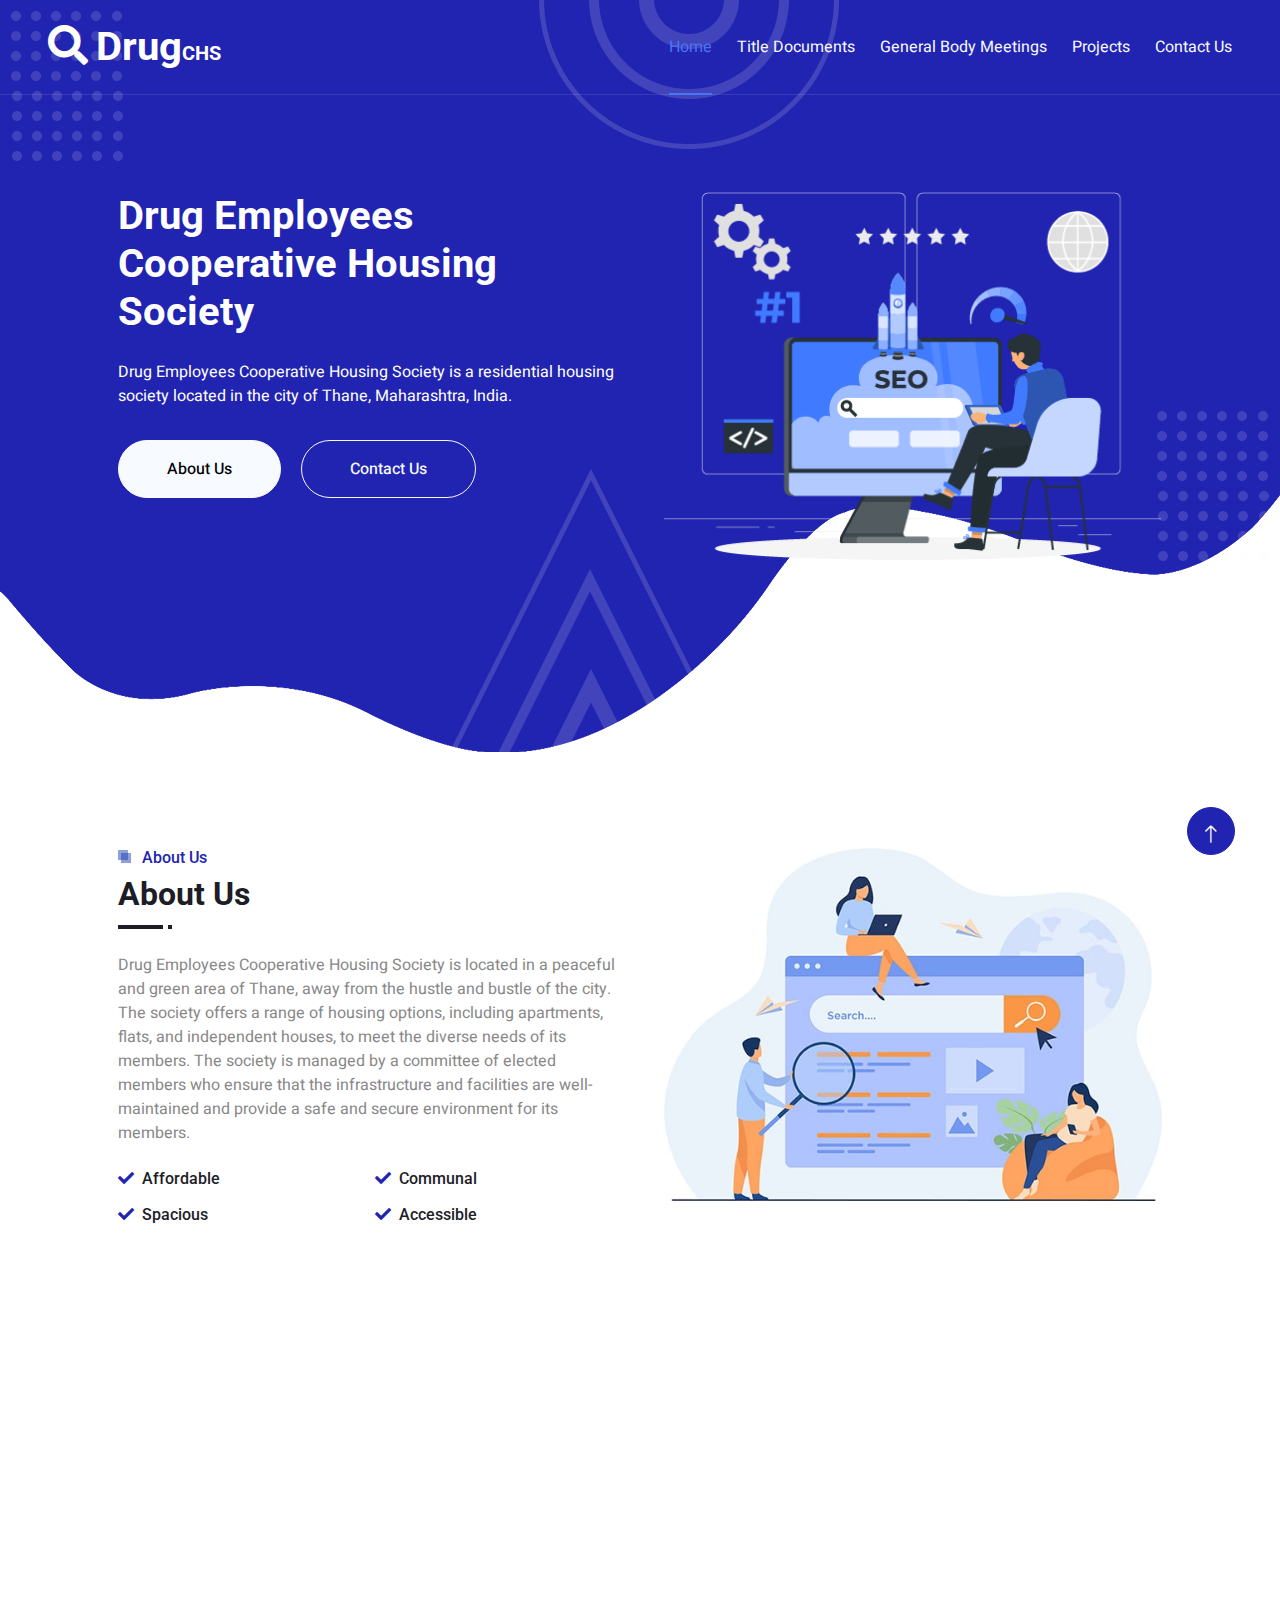
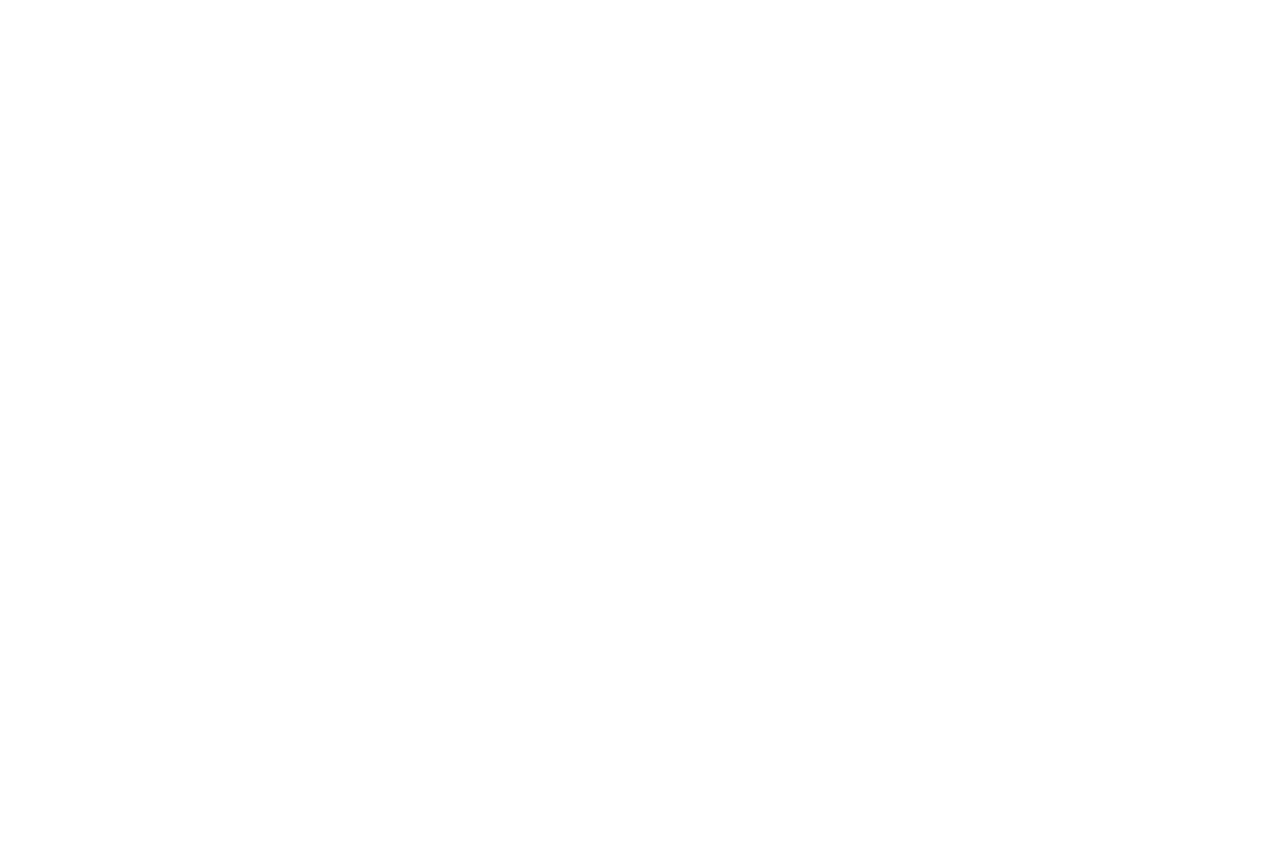
==== commit 72ea1e1d: "Third Iteration" ====
--- a/index.html
+++ b/index.html
@@ -201,6 +201,7 @@
                         <a class="btn btn-link" href="titledocs.html">Title Documents</a>
                         <a class="btn btn-link" href="generalBodyMeetings.html">General Body Meetings</a>
                         <a class="btn btn-link" href="projects.html">Projects</a>
+                        <a class="btn btn-link" href="implinks.html">Important Links</a>
                         <a class="btn btn-link" href="contact.html">Contact Us</a>
                     </div>
                 </div>
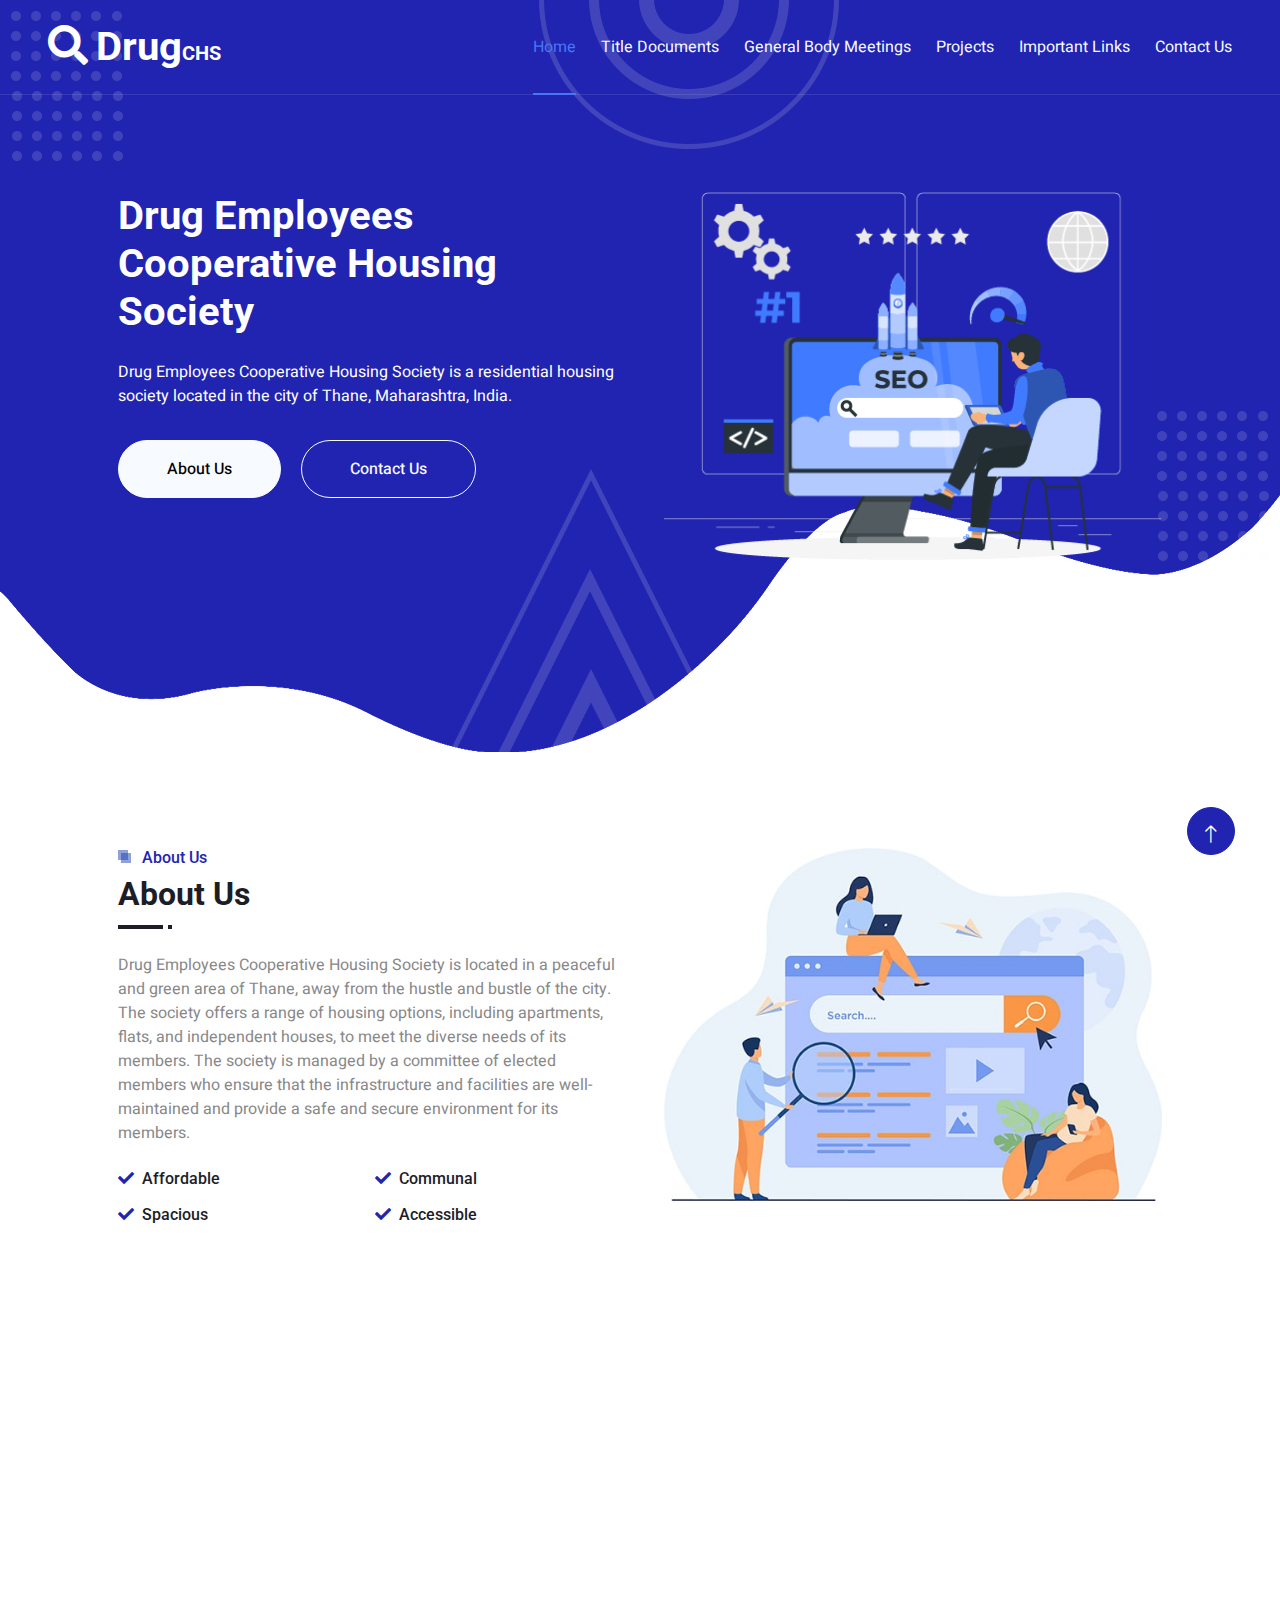
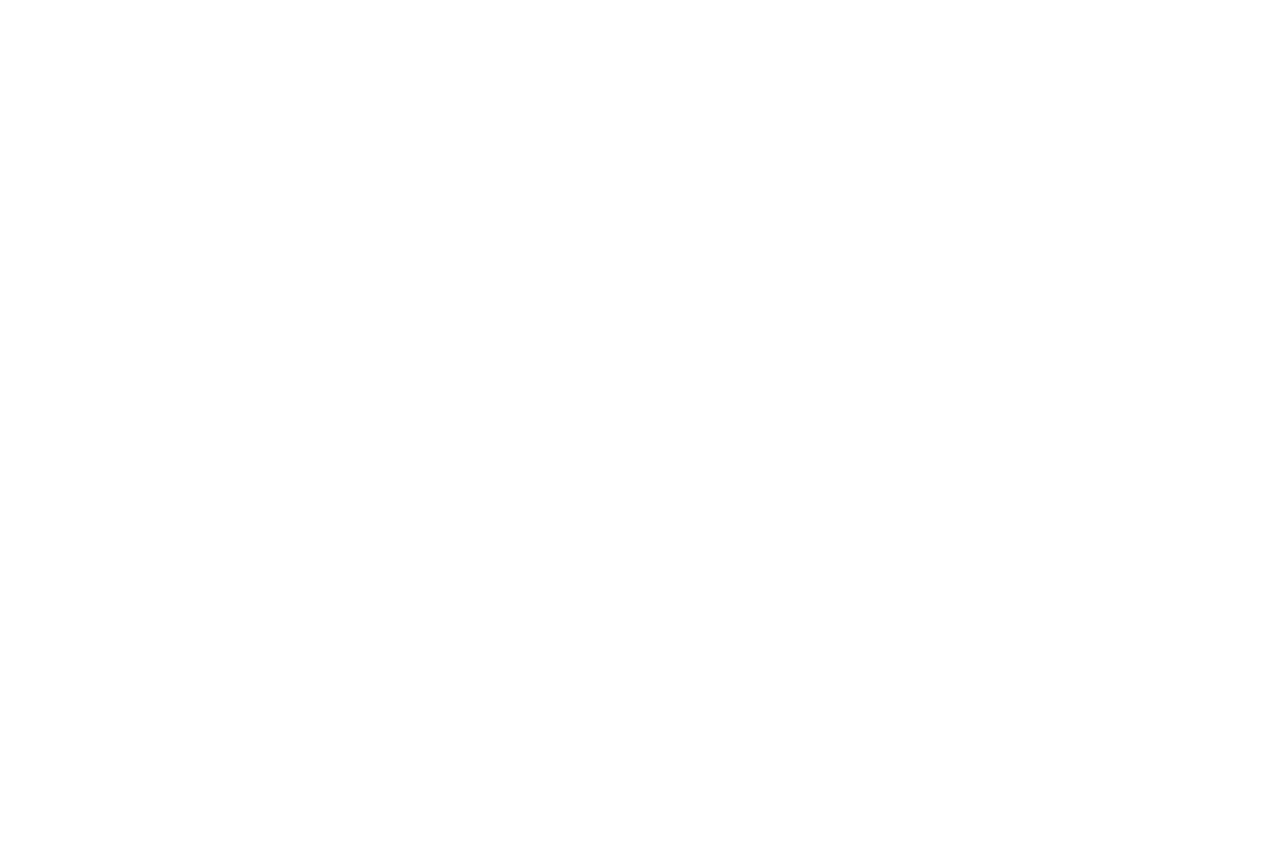
==== commit 72ee0c71: "Third Iteration" ====
--- a/index.html
+++ b/index.html
@@ -59,6 +59,7 @@
                         <a href="titledocs.html" class="nav-item nav-link">Title Documents</a>
                         <a href="generalBodyMeetings.html" class="nav-item nav-link">General Body Meetings</a>
                         <a href="projects.html" class="nav-item nav-link">Projects</a>
+                        <a href="implinks.html" class="nav-item nav-link">Important Links</a>
                         <a href="contact.html" class="nav-item nav-link">Contact Us</a>
                     </div>
                 </div>
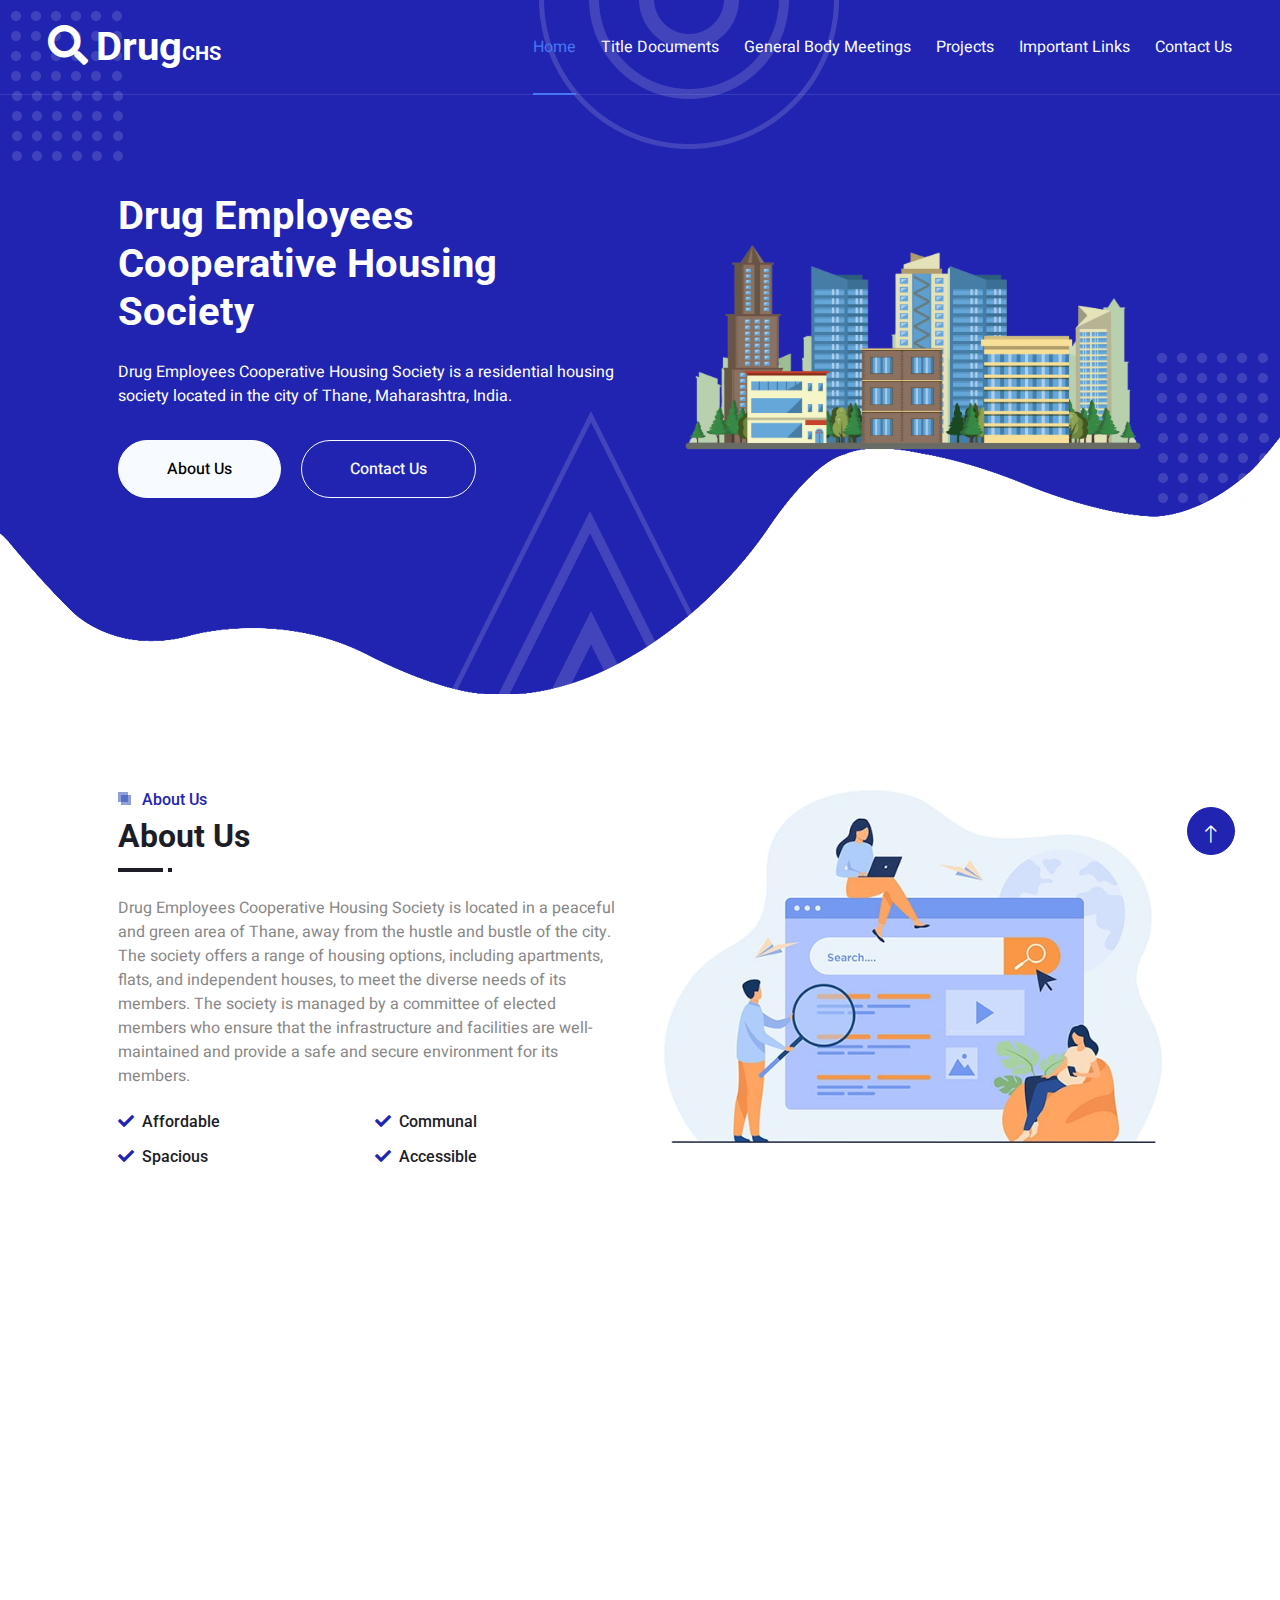
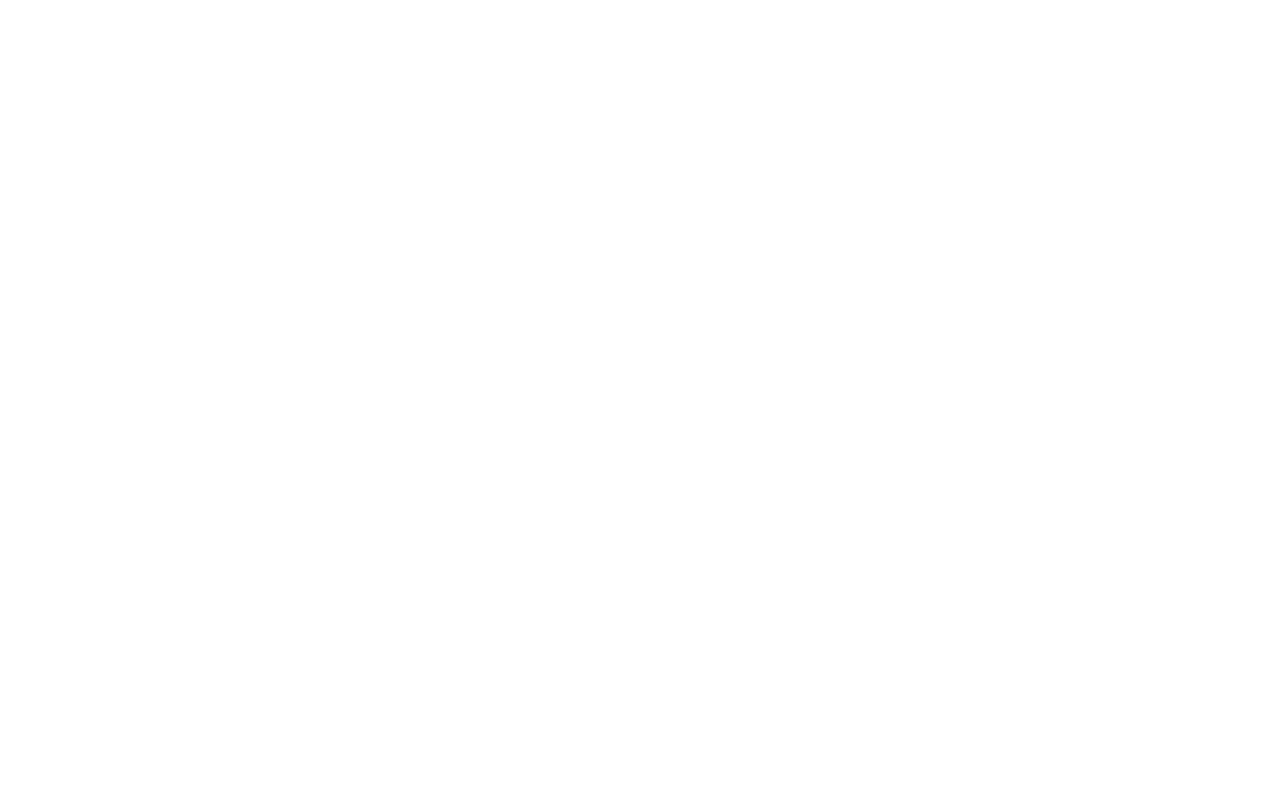
==== commit 54314ae8: "Link Changes and minor fixes" ====
--- a/index.html
+++ b/index.html
@@ -75,7 +75,7 @@
                             <a href="contact.html" class="btn btn-outline-light py-sm-3 px-sm-5 rounded-pill animated slideInRight">Contact Us</a>
                         </div>
                         <div class="col-lg-6 text-center text-lg-start">
-                            <img class="img-fluid" src="img/hero.png" alt="">
+                            <img class="img-fluid" src="img/home-removebg.png" alt="">
                         </div>
                     </div>
                 </div>
